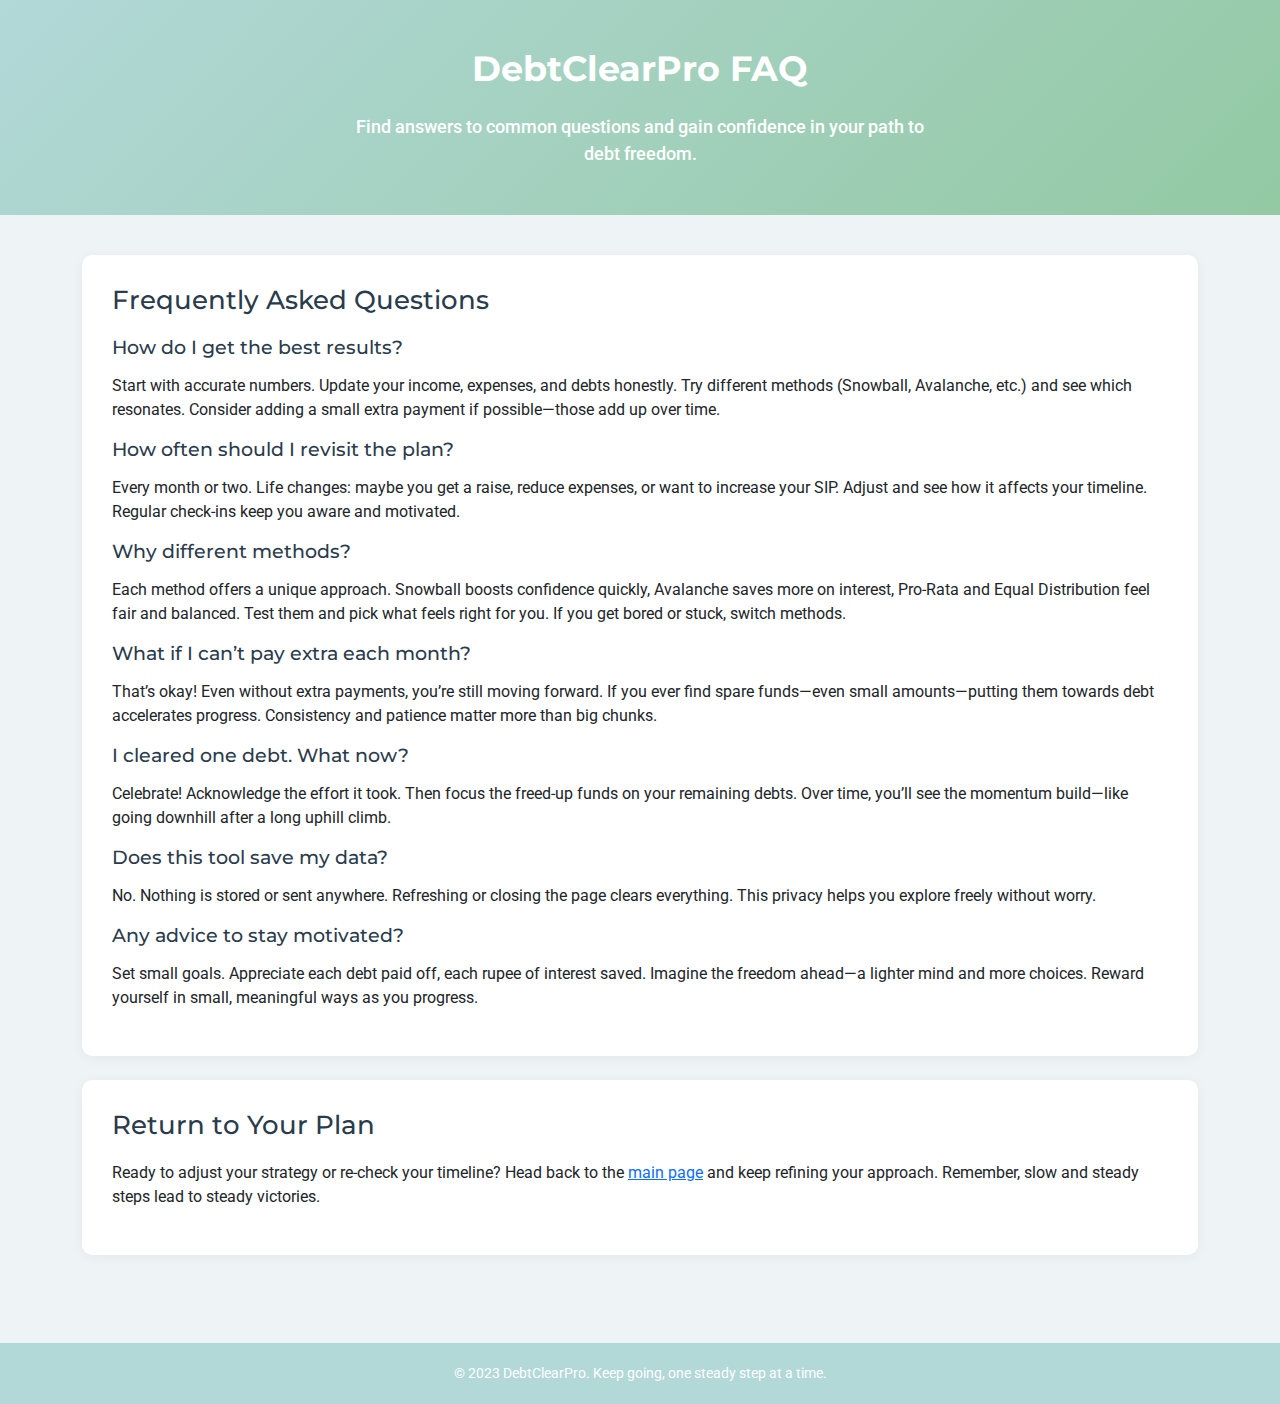
==== faq.html @ 04113594 "Updated" ====
<!DOCTYPE html>
<html lang="en">
<head>
    <meta charset="UTF-8">
    <meta name="description" content="FAQ page for DebtClearPro: practical guidance, tips, and reassurance for your financial journey.">
    <meta name="keywords" content="faq, debtclearpro, finance, motivation, guidance">
    <meta name="viewport" content="width=device-width, initial-scale=1.0">
    <title>DebtClearPro FAQ</title>
    <link href="https://fonts.googleapis.com/css2?family=Montserrat:wght@600;700&family=Roboto&display=swap" rel="stylesheet">
    <link href="https://cdn.jsdelivr.net/npm/bootstrap@5.3.1/dist/css/bootstrap.min.css" rel="stylesheet" />
    <link rel="stylesheet" href="styles.css">
</head>
<body>
    <header class="text-center p-5 header-section">
        <h1>DebtClearPro FAQ</h1>
        <p class="mt-4">Find answers to common questions and gain confidence in your path to debt freedom.</p>
    </header>

    <main class="container pb-5">
        <div class="card mb-4">
            <h2>Frequently Asked Questions</h2>

            <h3>How do I get the best results?</h3>
            <p>Start with accurate numbers. Update your income, expenses, and debts honestly. Try different methods (Snowball, Avalanche, etc.) and see which resonates. Consider adding a small extra payment if possible—those add up over time.</p>

            <h3>How often should I revisit the plan?</h3>
            <p>Every month or two. Life changes: maybe you get a raise, reduce expenses, or want to increase your SIP. Adjust and see how it affects your timeline. Regular check-ins keep you aware and motivated.</p>

            <h3>Why different methods?</h3>
            <p>Each method offers a unique approach. Snowball boosts confidence quickly, Avalanche saves more on interest, Pro-Rata and Equal Distribution feel fair and balanced. Test them and pick what feels right for you. If you get bored or stuck, switch methods.</p>

            <h3>What if I can’t pay extra each month?</h3>
            <p>That’s okay! Even without extra payments, you’re still moving forward. If you ever find spare funds—even small amounts—putting them towards debt accelerates progress. Consistency and patience matter more than big chunks.</p>

            <h3>I cleared one debt. What now?</h3>
            <p>Celebrate! Acknowledge the effort it took. Then focus the freed-up funds on your remaining debts. Over time, you’ll see the momentum build—like going downhill after a long uphill climb.</p>

            <h3>Does this tool save my data?</h3>
            <p>No. Nothing is stored or sent anywhere. Refreshing or closing the page clears everything. This privacy helps you explore freely without worry.</p>

            <h3>Any advice to stay motivated?</h3>
            <p>Set small goals. Appreciate each debt paid off, each rupee of interest saved. Imagine the freedom ahead—a lighter mind and more choices. Reward yourself in small, meaningful ways as you progress.</p>
        </div>

        <div class="card">
            <h2>Return to Your Plan</h2>
            <p>Ready to adjust your strategy or re-check your timeline? Head back to the <a href="index.html">main page</a> and keep refining your approach. Remember, slow and steady steps lead to steady victories.</p>
        </div>
    </main>

    <footer>
        <p>© 2023 DebtClearPro. Keep going, one steady step at a time.</p>
    </footer>
</body>
</html>
---- styles.css ----
:root {
    --color-navy: #2A3B4C;
    --color-green: #93c9a3;
    --color-blue: #b2d8d8;
    --color-bg: #eef3f5;
    --color-text: #2c2c2c;
}

body {
    font-family: 'Roboto', sans-serif;
    background: var(--color-bg);
    color: var(--color-text);
    margin: 0;
    display: flex;
    flex-direction: column;
    min-height: 100vh;
}

header, .header-section {
    background: linear-gradient(135deg, var(--color-blue) 0%, var(--color-green) 100%);
    color: #fff;
    text-align: center;
    padding: 60px 20px 80px;
}

header h1, .header-section h1 {
    font-family: 'Montserrat', sans-serif;
    font-weight: 700;
    font-size: 2.2rem;
    margin: 0;
}

header p, .header-section p {
    font-weight: 500;
    font-size: 1.1rem;
    max-width: 600px;
    margin: 20px auto 0;
    line-height: 1.5;
}

main {
    flex: 1;
    padding: 40px 20px;
}

.card {
    background: #fff;
    border: none;
    border-radius: 10px;
    box-shadow: 0 2px 12px rgba(0,0,0,0.05);
    padding: 30px;
    margin-bottom: 40px;
}

h2, h3 {
    font-family: 'Montserrat', sans-serif;
    color: var(--color-navy);
    margin-bottom: 15px;
}

h2 {
    font-size: 1.6rem;
    margin-bottom: 20px;
}

h3 {
    font-size: 1.2rem;
}

.form-label {
    font-weight: 600;
    font-family: 'Montserrat', sans-serif;
}

button, input, select {
    transition: box-shadow 0.3s ease, background 0.3s ease;
}

button:focus, input:focus, select:focus {
    outline: none;
    box-shadow: 0 0 5px rgba(147,201,163,0.5);
}

.add-debt-btn, .calculate-button {
    background: var(--color-green);
    color: #fff;
    border: none;
    border-radius: 5px;
    padding: 12px 20px;
    font-weight: 700;
    font-size: 1rem;
    cursor: pointer;
    margin-top: 10px;
    display: inline-block;
    transition: background 0.3s ease, transform 0.2s ease;
}

.add-debt-btn:hover, .calculate-button:hover {
    background: #78b589;
    transform: translateY(-2px);
}

.remove-debt-btn {
    background: transparent;
    border: none;
    color: #555;
    position: absolute;
    top: 10px;
    right: 10px;
    cursor: pointer;
    font-size: 1.2rem;
}

.remove-debt-btn:hover {
    color: #333;
}

.result-box {
    opacity: 0;
    transition: opacity 0.5s ease-in-out;
    margin-top: 30px;
}

.result-box.active {
    opacity: 1;
}

.table-hover tbody tr:hover {
    background: #f1f1f1;
}

footer {
    background: var(--color-blue);
    color: #fff;
    text-align: center;
    padding: 20px;
    font-size: 0.9rem;
}

footer p {
    margin: 0;
}

#debtsContainer .debt-block {
    background: #f9f9f9;
    padding: 15px;
    border-radius: 8px;
    margin-bottom: 15px;
    position: relative;
}

.navbar-brand {
    font-family: 'Montserrat', sans-serif;
    font-weight: 700;
    font-size: 1.3rem;
}

.navbar-nav .nav-link {
    color: #333;
    font-weight: 500;
}

.navbar-nav .nav-link:hover {
    color: var(--color-green);
}

@media(max-width: 600px) {
    .calculate-button, .add-debt-btn {
        width: 100%;
        margin-bottom: 15px;
    }
}
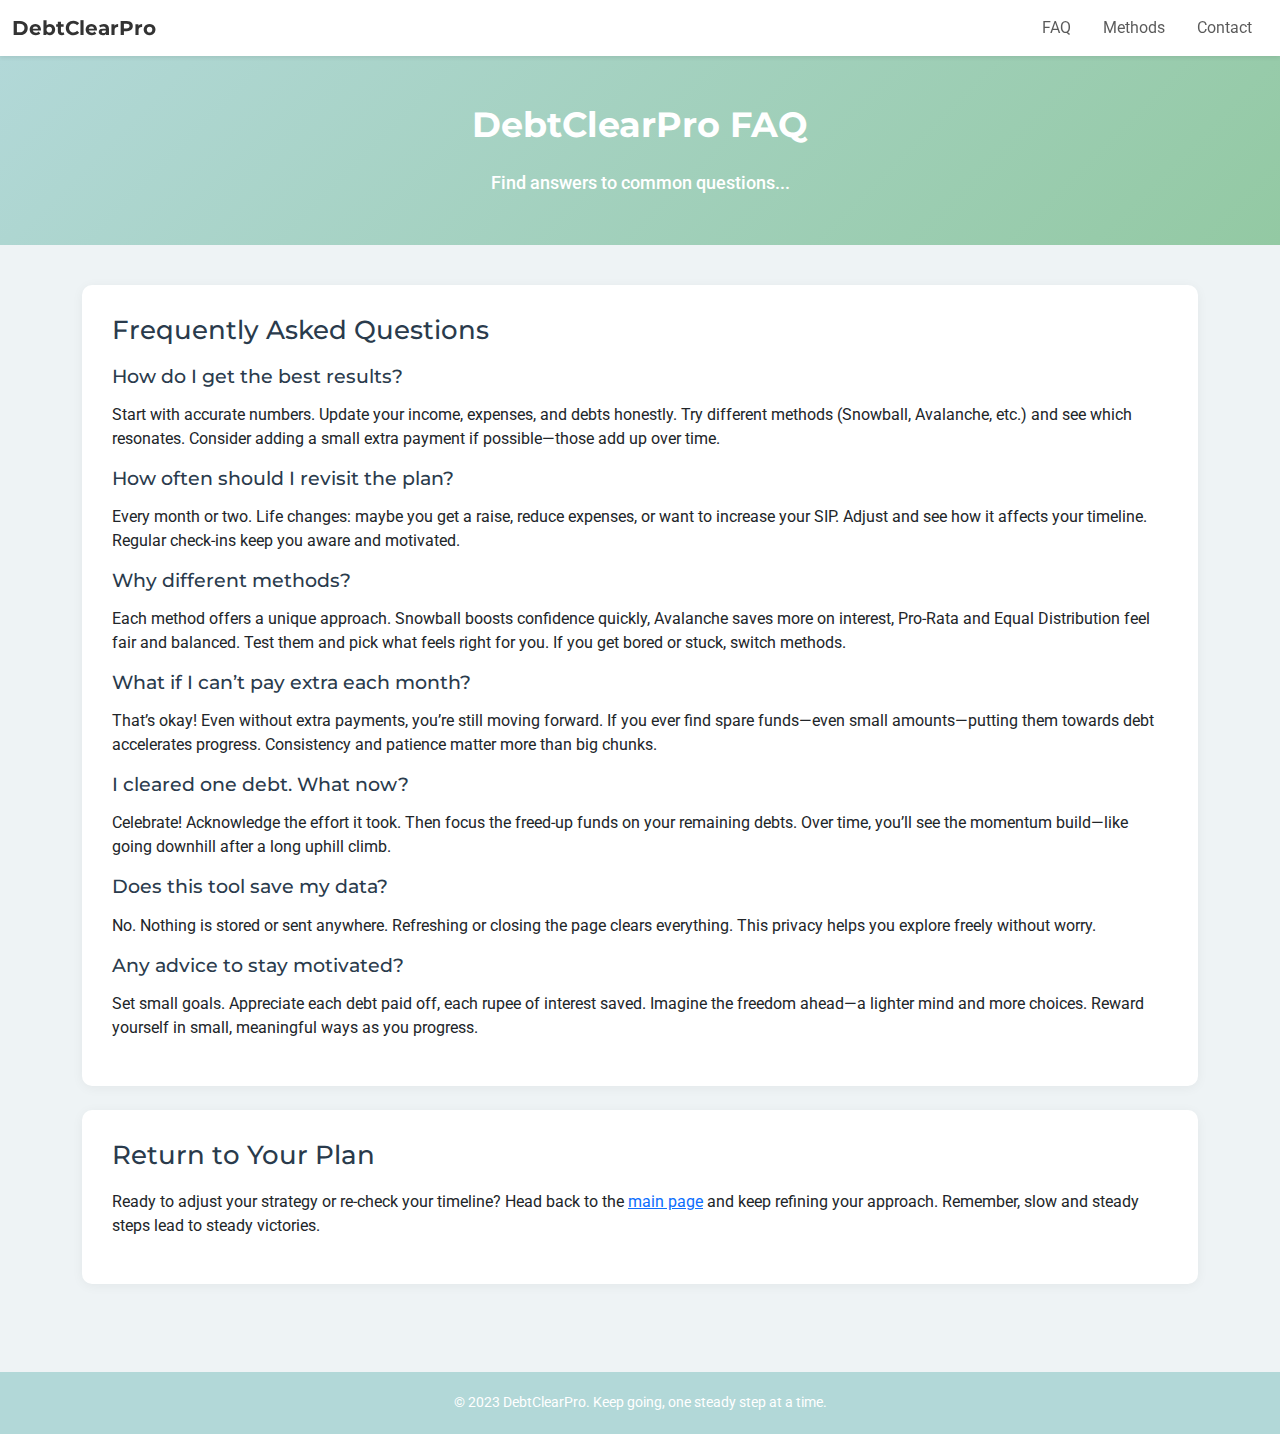
==== commit 74e72fa1: "update" ====
--- a/faq.html
+++ b/faq.html
@@ -11,12 +11,37 @@
     <link rel="stylesheet" href="styles.css">
 </head>
 <body>
+    <!-- Add this navbar at the top of faq.html -->
+    <nav class="navbar navbar-expand-lg navbar-light bg-white shadow-sm sticky-top">
+        <div class="container-fluid">
+            <a class="navbar-brand fw-bold" href="index.html" style="font-family: 'Montserrat', sans-serif; font-weight:700; color:#333;">
+                DebtClearPro
+            </a>
+            <button class="navbar-toggler" type="button" data-bs-toggle="collapse" data-bs-target="#navbarNavFaq" aria-controls="navbarNavFaq" aria-expanded="false" aria-label="Toggle navigation">
+                <span class="navbar-toggler-icon"></span>
+            </button>
+            <div class="collapse navbar-collapse mt-2 mt-lg-0" id="navbarNavFaq">
+                <ul class="navbar-nav ms-auto align-items-center">
+                    <li class="nav-item px-2">
+                        <a class="nav-link" href="faq.html">FAQ</a>
+                    </li>
+                    <li class="nav-item px-2">
+                        <a class="nav-link" href="index.html#methods">Methods</a>
+                    </li>
+                    <li class="nav-item px-2">
+                        <a class="nav-link" href="#" onclick="alert('Coming soon!')">Contact</a>
+                    </li>
+                </ul>
+            </div>
+        </div>
+    </nav>
+    
     <header class="text-center p-5 header-section">
+        <!-- Existing FAQ header content -->
         <h1>DebtClearPro FAQ</h1>
-        <p class="mt-4">Find answers to common questions and gain confidence in your path to debt freedom.</p>
+        <p class="mt-4">Find answers to common questions...</p>
     </header>
-
-    <main class="container pb-5">
+ <main class="container pb-5">
         <div class="card mb-4">
             <h2>Frequently Asked Questions</h2>
 
--- a/styles.css
+++ b/styles.css
@@ -149,24 +149,49 @@
     position: relative;
 }
 
-.navbar-brand {
-    font-family: 'Montserrat', sans-serif;
-    font-weight: 700;
-    font-size: 1.3rem;
-}
-
-.navbar-nav .nav-link {
-    color: #333;
-    font-weight: 500;
-}
-
-.navbar-nav .nav-link:hover {
-    color: var(--color-green);
-}
-
+#navbar {
+    background-color: #fff; /* white */
+    padding: 1em;
+    position: fixed;
+    top: 0;
+    left: 0;
+    width: 100%;
+    z-index: 999; /* ensure it's on top of other elements */
+  }
+  
+  #navbar ul {
+    list-style: none;
+    margin: 0;
+    padding: 0;
+  }
+  
+  #navbar li {
+    display: inline-block;
+  }
+  
+  #navbar a {
+    color: #333; /* dark gray */
+    text-decoration: none;
+  }
 @media(max-width: 600px) {
     .calculate-button, .add-debt-btn {
         width: 100%;
         margin-bottom: 15px;
     }
 }
+
+.cloudy {
+    background-color: rgba(255, 255, 255, 0.5); /* semi-transparent white */
+    box-shadow: 0 0 10px rgba(0, 0, 0, 0.2); /* soft gray shadow */
+    transition: all 0.3s ease-in-out; /* smooth transition */
+  }
+  .navbar {
+    transition: padding 0.3s ease, background 0.3s ease;
+}
+
+/* When the navbar is scrolled, reduce its padding, slightly change background and add a subtle shadow */
+.navbar-shrink {
+    padding: 10px 20px!important;
+    background: rgba(255,255,255,0.9)!important;
+    box-shadow: 0 2px 8px rgba(0,0,0,0.1);
+}
